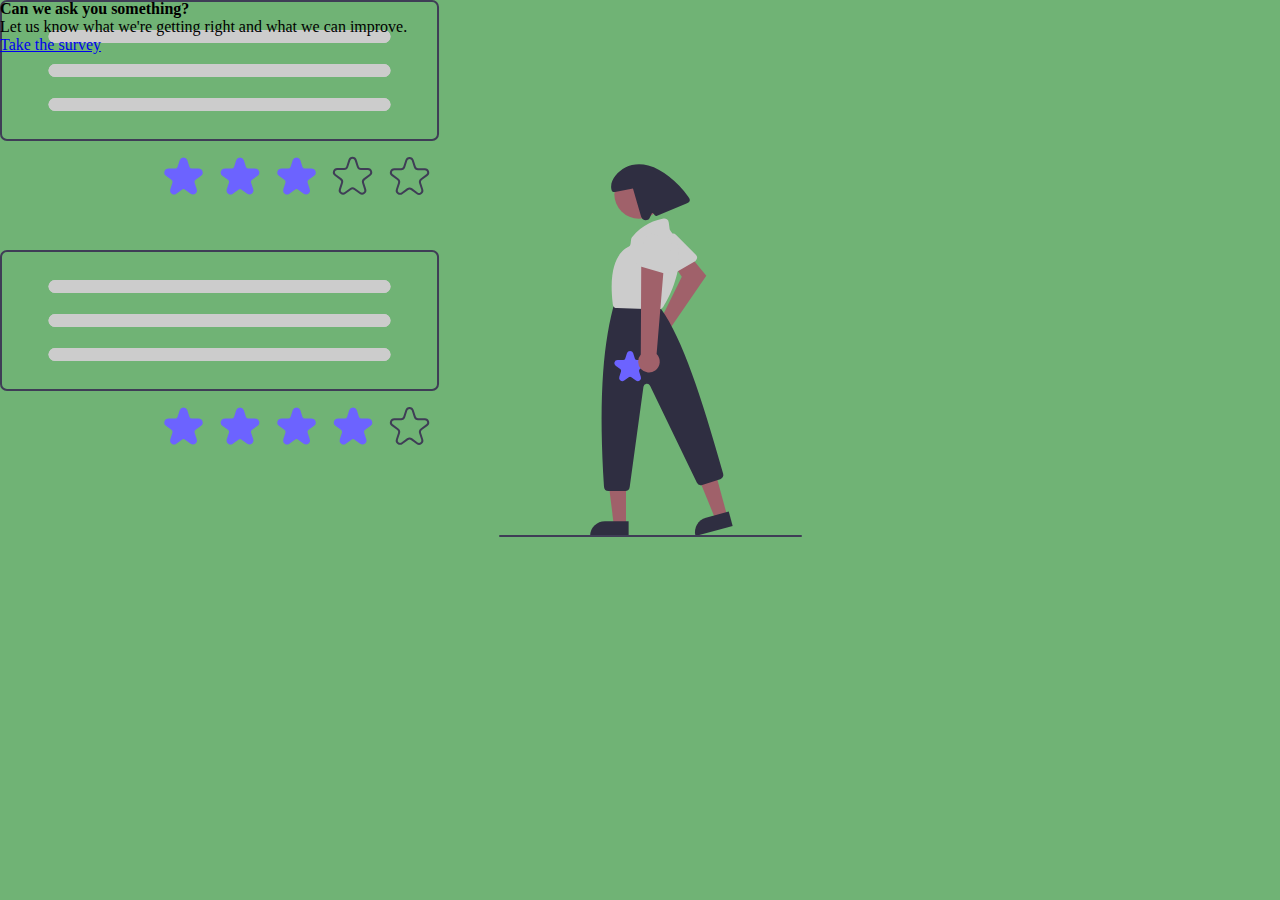
==== index.html @ 7dcc42c3 "Add files via upload" ====
<!DOCTYPE html>
<html lang="en">
<head>
    <meta charset="UTF-8">
    <meta http-equiv="X-UA-Compatible" content="IE=edge">
    <meta name="viewport" content="width=device-width, initial-scale=1.0">
    <link rel="stylesheet" href="style.css">
    <title>Feedback</title>
    
</head>
<body>
    <div class="but">
        <h4>Can we ask you something?</h4>
        <p>Let us  know what we're getting right and what we can improve.</p>
        <a href="survey.html">Take the survey</a>
    </div>
</body>
</html>
---- style.css ----
*{
    margin: 0%;
    padding: 0%;
}
body{
    background: rgb(112, 179, 117);
    background-image: url("feedback-illu.svg");
    background-repeat: no-repeat;
}
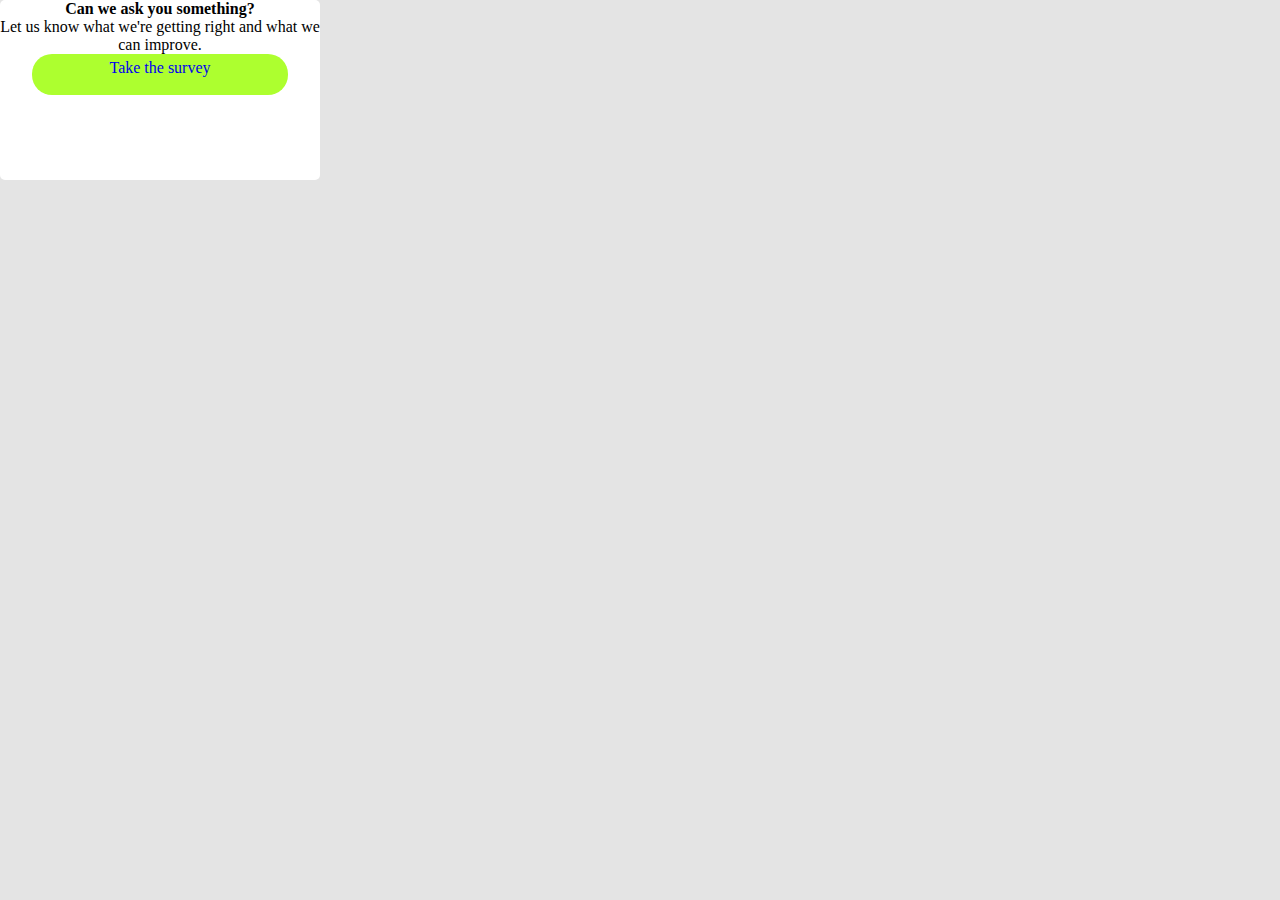
==== commit ff3cf880: "commit" ====
--- a/index.html
+++ b/index.html
@@ -14,5 +14,7 @@
         <p>Let us  know what we're getting right and what we can improve.</p>
         <a href="survey.html">Take the survey</a>
     </div>
+    <!-- <img src="feedback-illu.svg" alt="Feedback" > -->
+        
 </body>
 </html>--- a/style.css
+++ b/style.css
@@ -3,7 +3,35 @@
     padding: 0%;
 }
 body{
-    background: rgb(112, 179, 117);
-    background-image: url("feedback-illu.svg");
+    background: rgb(228, 228, 228);
+    /* background: rgb(112, 179, 117); */
+    display: flex;
+    text-align: center;
+}
+.but {
+    background: white;
+    border-radius: 5px;
+    height: 20vh;
+    width: 25vw;
+    text-align: center;
+  }
+  a{
+    padding-top: 5px;
+    display: inline-block;
+    text-align: center;
+    text-decoration: none;
+    border-radius: 20px;
+    height: 4vh;
+    width: 20vw;
+    background: greenyellow;
+
+  }
+img{
     background-repeat: no-repeat;
+    display: flex;
+    /* margin-left: auto;
+    margin-right: auto;*/
+    height: 40vh; 
+    position: relative;
+    /* margin-top: 15%; */
 }
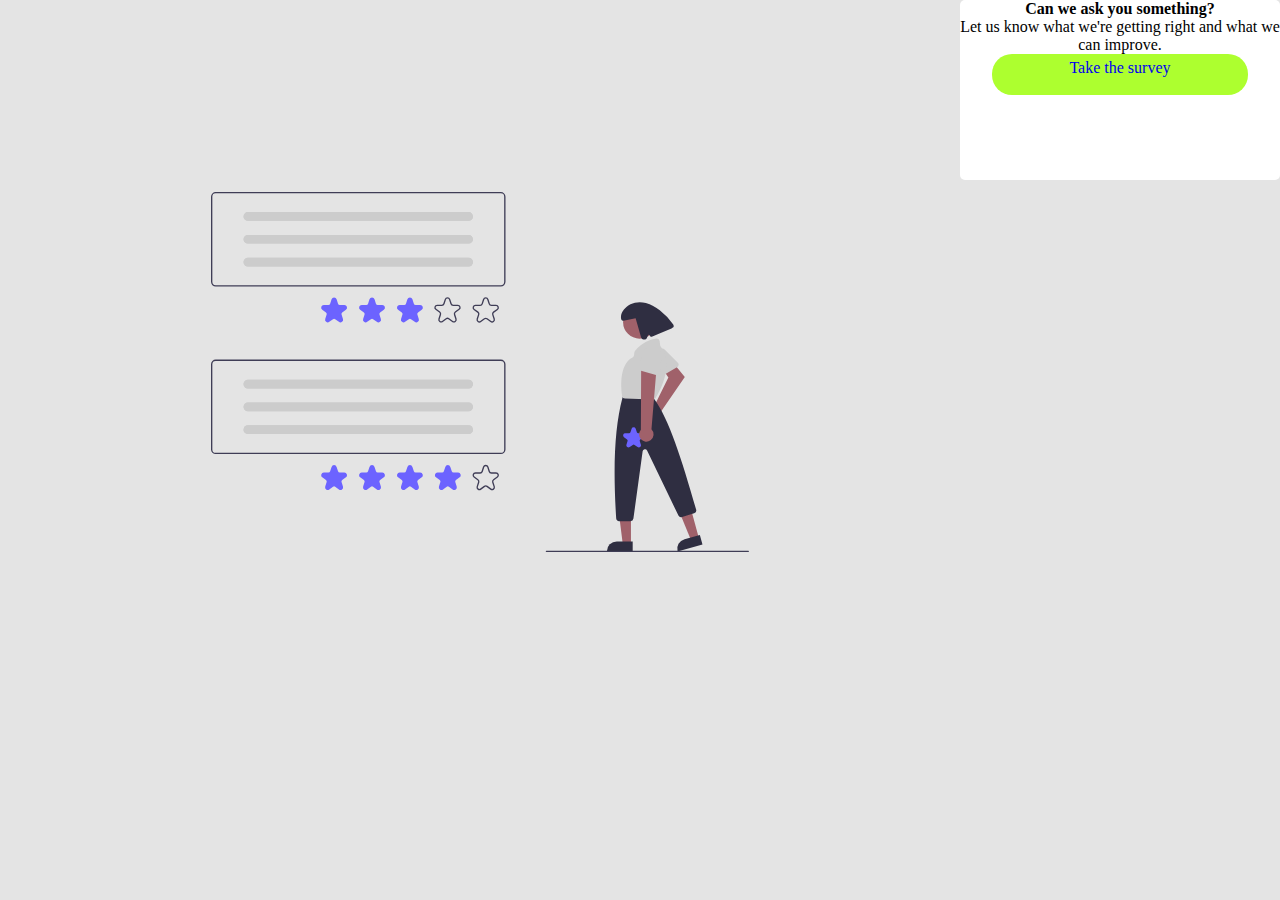
==== commit 60922c17: "commit" ====
--- a/index.html
+++ b/index.html
@@ -9,12 +9,13 @@
     
 </head>
 <body>
+    <img src="feedback-illu.svg" alt="Feedback" >
     <div class="but">
         <h4>Can we ask you something?</h4>
         <p>Let us  know what we're getting right and what we can improve.</p>
         <a href="survey.html">Take the survey</a>
     </div>
-    <!-- <img src="feedback-illu.svg" alt="Feedback" > -->
+    
         
 </body>
 </html>--- a/style.css
+++ b/style.css
@@ -29,9 +29,9 @@
 img{
     background-repeat: no-repeat;
     display: flex;
-    /* margin-left: auto;
-    margin-right: auto;*/
+    margin-left: auto;
+    margin-right: auto;
     height: 40vh; 
     position: relative;
-    /* margin-top: 15%; */
+    margin-top: 15%;
 }
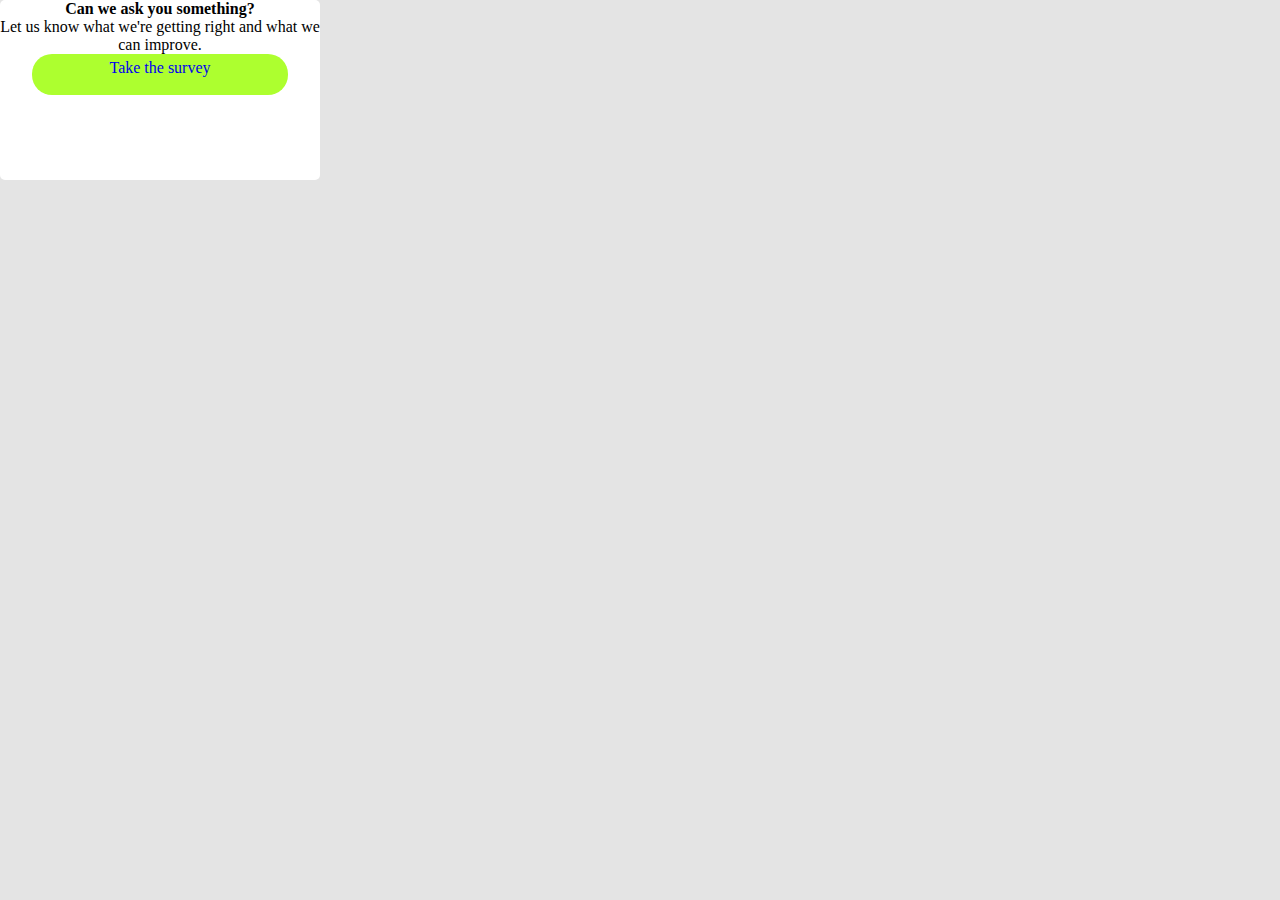
==== commit 06d6233e: "connit" ====
--- a/index.html
+++ b/index.html
@@ -9,13 +9,11 @@
     
 </head>
 <body>
-    <img src="feedback-illu.svg" alt="Feedback" >
+    <!-- <img src="feedback-illu.svg" alt="Feedback" > -->
     <div class="but">
         <h4>Can we ask you something?</h4>
         <p>Let us  know what we're getting right and what we can improve.</p>
         <a href="survey.html">Take the survey</a>
-    </div>
-    
-        
+    </div>        
 </body>
 </html>--- a/style.css
+++ b/style.css
@@ -34,4 +34,5 @@
     height: 40vh; 
     position: relative;
     margin-top: 15%;
+    z-index: 1;
 }
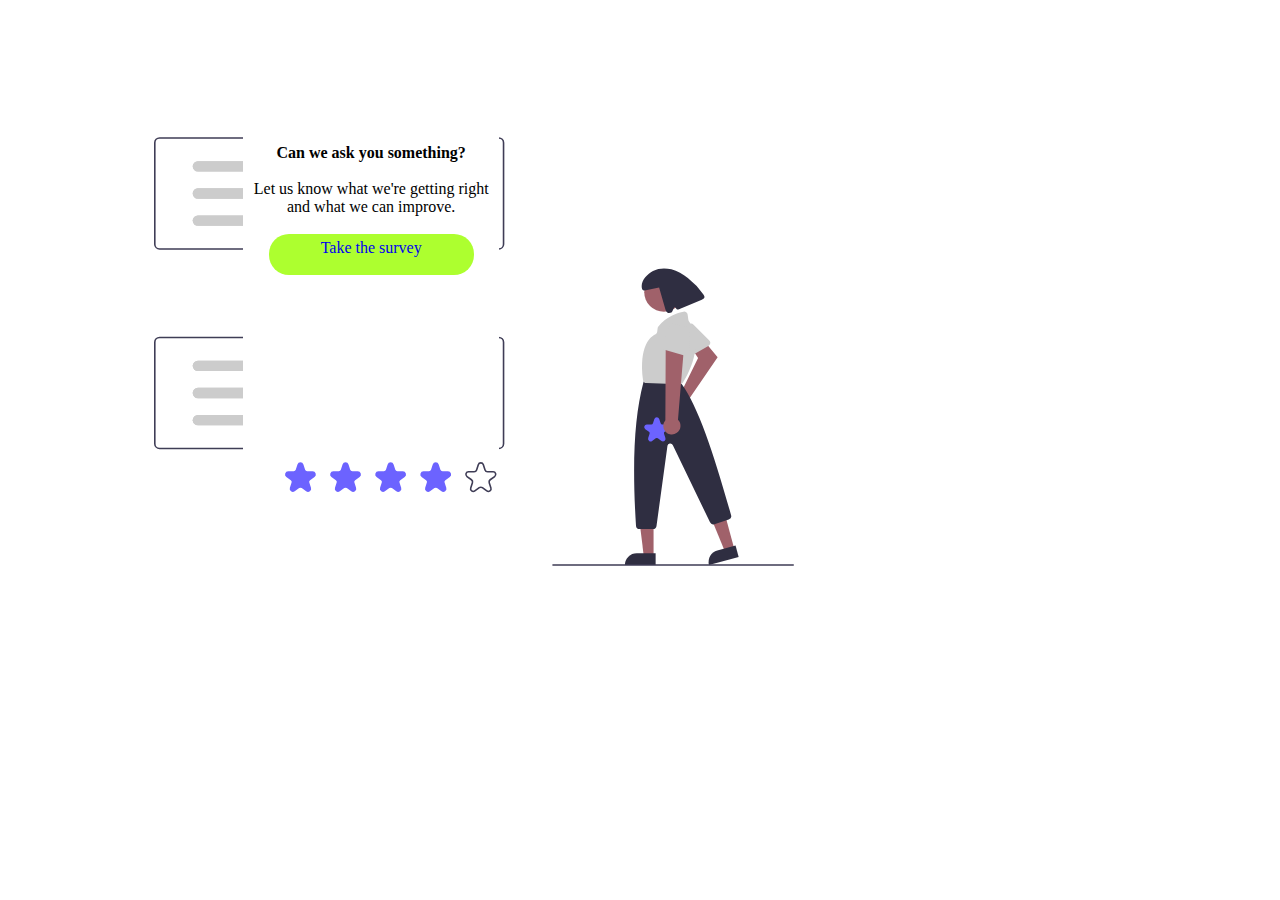
==== commit dd31ce08: "updated index" ====
--- a/index.html
+++ b/index.html
@@ -9,11 +9,15 @@
     
 </head>
 <body>
-    <!-- <img src="feedback-illu.svg" alt="Feedback" > -->
-    <div class="but">
-        <h4>Can we ask you something?</h4>
-        <p>Let us  know what we're getting right and what we can improve.</p>
-        <a href="survey.html">Take the survey</a>
-    </div>        
+    <div class="bg">
+        <div class="but">
+            <br>
+            <h4>Can we ask you something?</h4>
+            <br>
+            <p>Let us  know what we're getting right and what we can improve.</p>
+             <br> 
+             <a href="survey.html">Take the survey</a>
+        </div> 
+    </div>       
 </body>
 </html>--- a/style.css
+++ b/style.css
@@ -3,18 +3,30 @@
     padding: 0%;
 }
 body{
-    background: rgb(228, 228, 228);
-    /* background: rgb(112, 179, 117); */
-    display: flex;
-    text-align: center;
+  height: 100vh;
+}
+.bg{  
+    background: url('feedback-illu.svg');     
+    background-repeat: no-repeat;
+    background-position: center;
+    background-size: contain;
+    /* border: 2px solid red; */
+    height: 50vh;
+    width: 50vw;
+    position: relative;
+    top: 14vh;
+    left:12vw;
 }
 .but {
+    position: relative;
+    left: 14%;
     background: white;
     border-radius: 5px;
-    height: 20vh;
-    width: 25vw;
+    height: 37vh;
+    width: 20vw;
     text-align: center;
-  }
+    /* border: 2px solid black; */
+    }
   a{
     padding-top: 5px;
     display: inline-block;
@@ -22,17 +34,7 @@
     text-decoration: none;
     border-radius: 20px;
     height: 4vh;
-    width: 20vw;
+    width: 16vw;
     background: greenyellow;
 
   }
-img{
-    background-repeat: no-repeat;
-    display: flex;
-    margin-left: auto;
-    margin-right: auto;
-    height: 40vh; 
-    position: relative;
-    margin-top: 15%;
-    z-index: 1;
-}
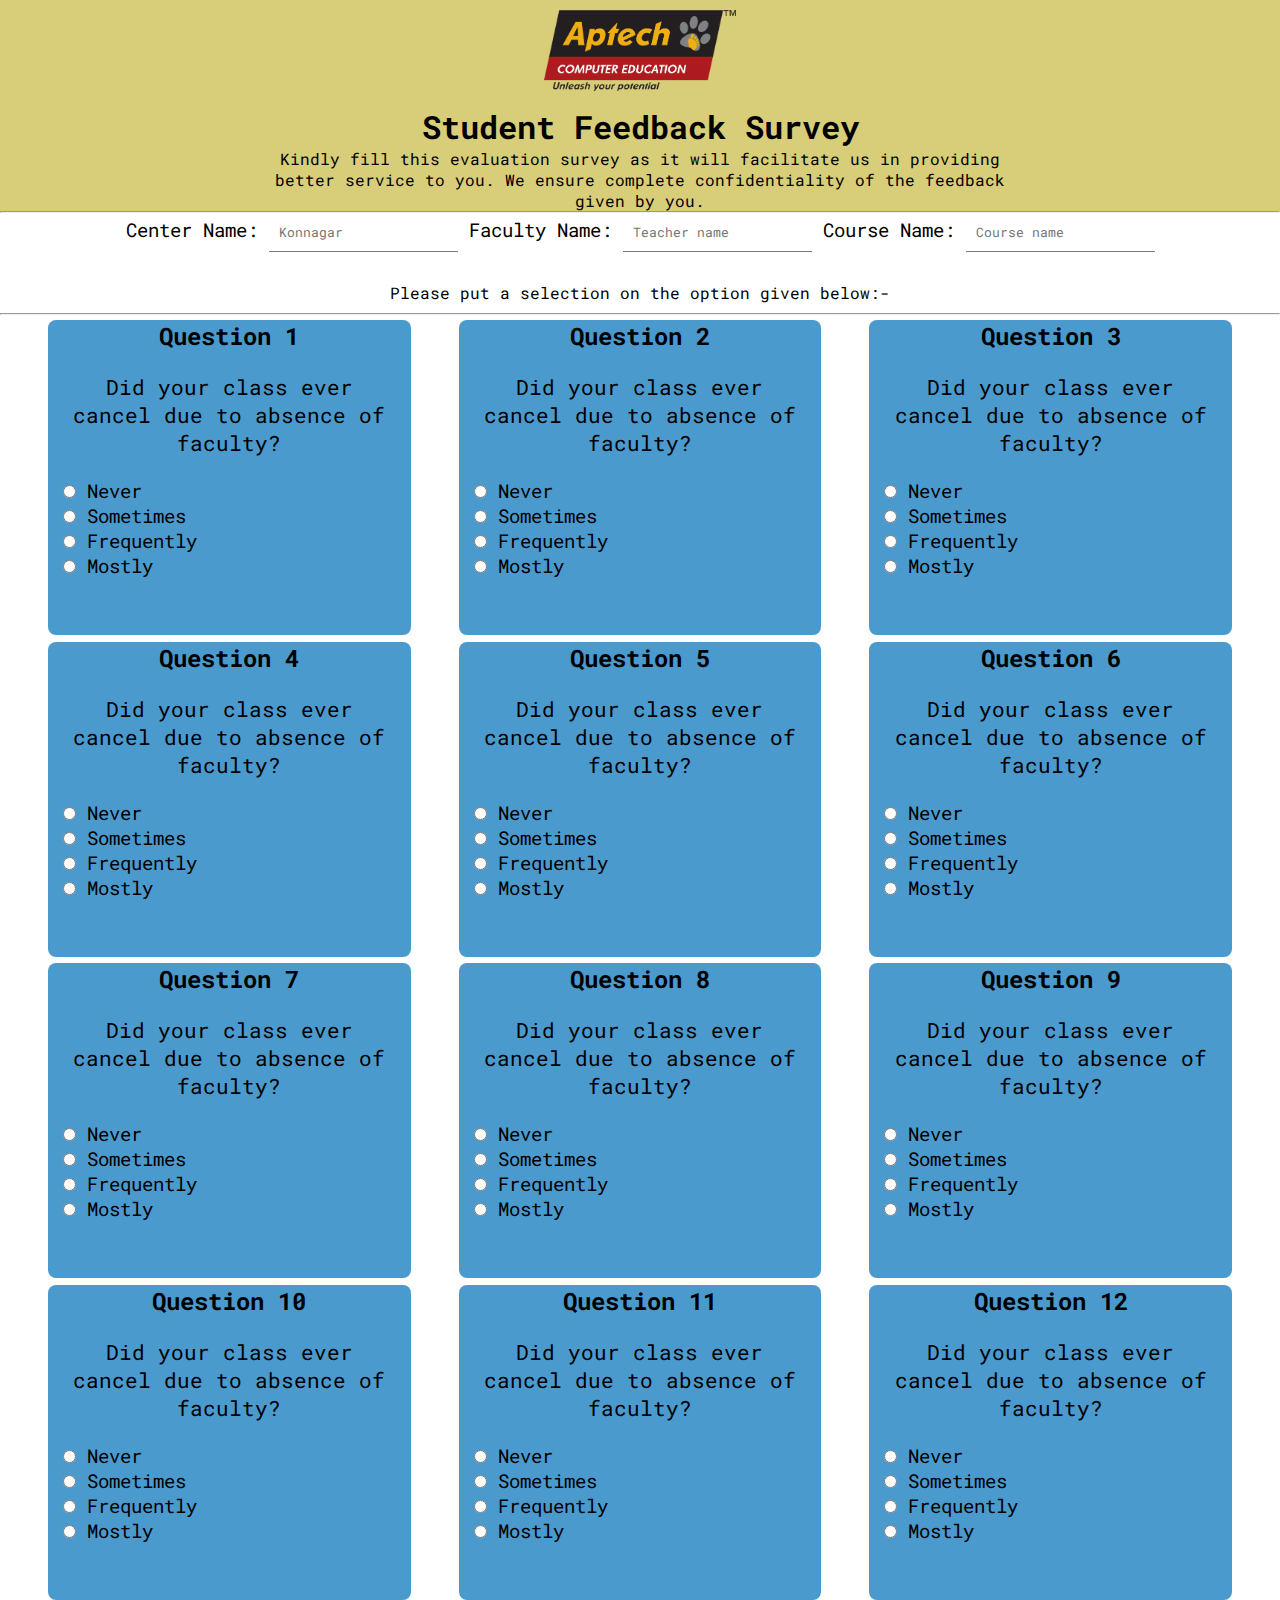
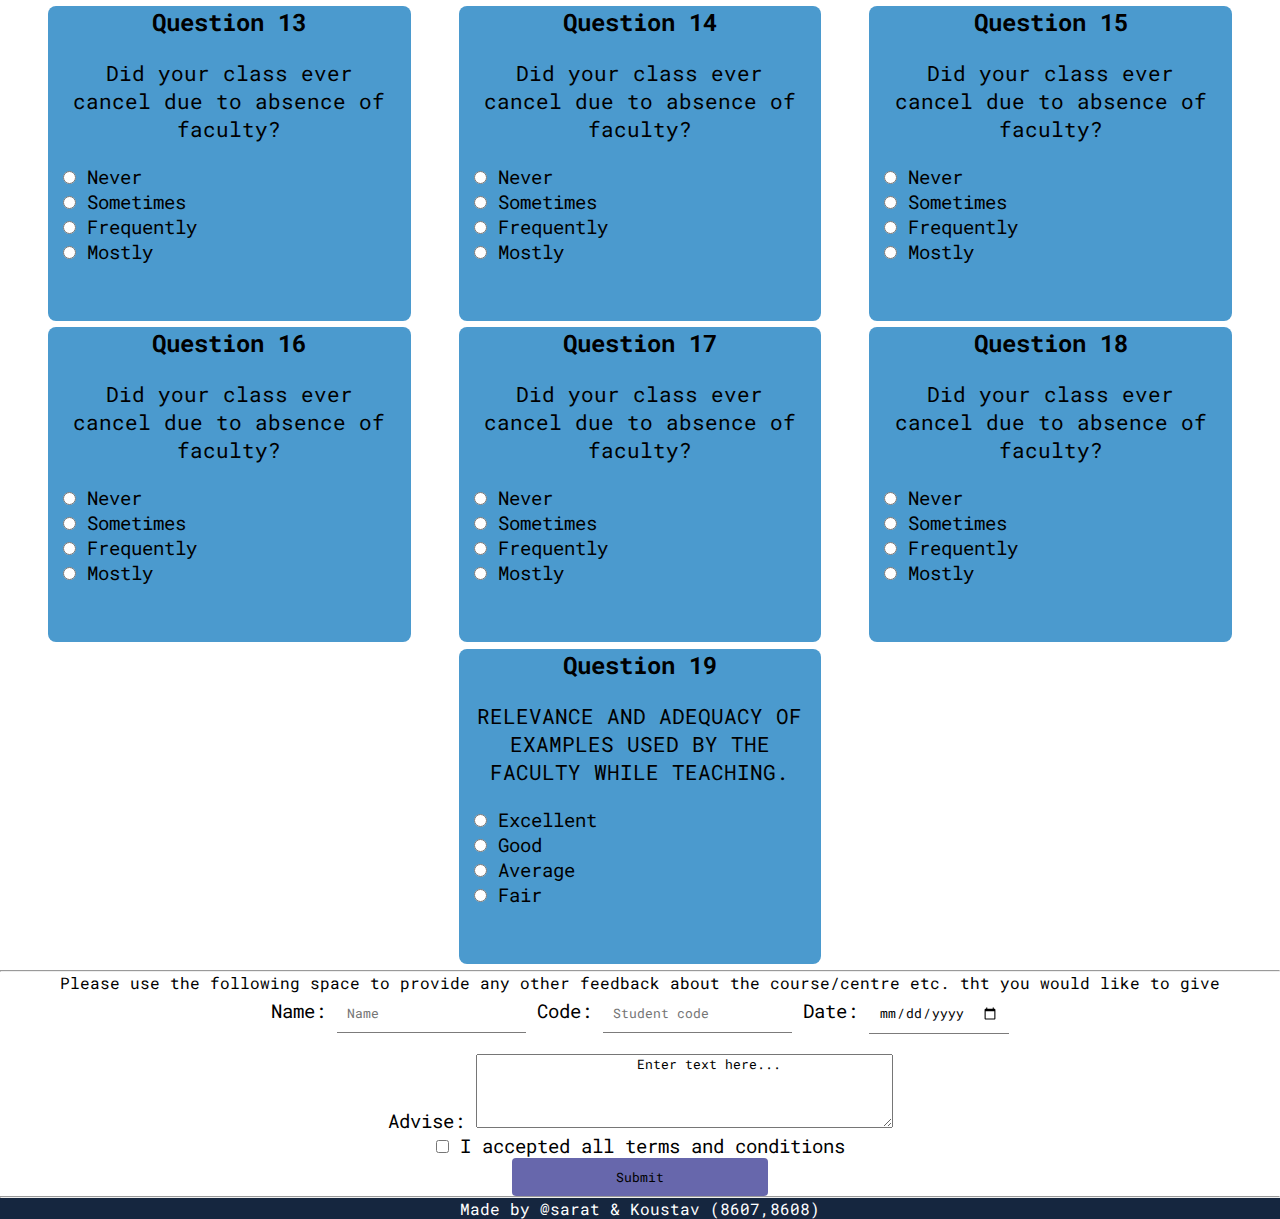
==== commit 671876d8: "commit" ====
--- a/index.html
+++ b/index.html
@@ -1,23 +1,429 @@
-<!DOCTYPE html>
-<html lang="en">
-<head>
-    <meta charset="UTF-8">
-    <meta http-equiv="X-UA-Compatible" content="IE=edge">
-    <meta name="viewport" content="width=device-width, initial-scale=1.0">
-    <link rel="stylesheet" href="style.css">
-    <title>Feedback</title>
-    
-</head>
-<body>
-    <div class="bg">
-        <div class="but">
-            <br>
-            <h4>Can we ask you something?</h4>
-            <br>
-            <p>Let us  know what we're getting right and what we can improve.</p>
-             <br> 
-             <a href="survey.html">Take the survey</a>
-        </div> 
-    </div>       
-</body>
+<!DOCTYPE html>
+<html lang="en">
+<head>
+    <meta charset="UTF-8">
+    <meta http-equiv="X-UA-Compatible" content="IE=edge">
+    <meta name="viewport" content="width=device-width, initial-scale=1.0">
+     <!-- ===== Iconscout CSS ===== -->
+     <link rel="stylesheet" href="https://unicons.iconscout.com/release/v4.0.0/css/line.css">
+    <link rel="stylesheet" href="survey.css">
+    <title>Feedback</title>
+    
+</head>
+<body>
+    <header>
+        <nav>
+            <img src="./logo.png" alt="logo">
+            <h1>Student Feedback Survey</h1>
+            <p>Kindly fill this evaluation survey as it will facilitate us in providing better service to you. We ensure complete confidentiality of the feedback given by you.</p>   
+        </nav>
+    </header>
+    <section>
+        <hr>
+        <div class="info">
+            <form action="#">
+                <label for="center">Center Name:</label>
+                <input type="text" id="center" name="center" placeholder="Konnagar" required>
+                <label for="faculty">Faculty Name:</label>
+                <input type="text" id="faculty" name="faculty" placeholder="Teacher name" required>
+                <label for="course">Course Name:</label>
+                <input type="text" id="course" name="course" placeholder="Course name" required>
+            </form>
+            
+        </div>
+
+        <p class="info">Please put a selection on the option given below:-</p>
+        <hr>
+    </section>
+    <section>
+        <div class="container">
+        <div class="q">
+            <div class="ques1">
+            <h2>Question 1 <i class="uil uil-question-circle"></i></h2>
+            <br>
+           <p class="questions">Did your class ever cancel due to absence of faculty?</p>
+           <br>
+           <form action="#">
+            <input type="radio" id="never" name="q1" value="never">
+            <label for="never">Never</label><br>
+            <input type="radio" id="q1" name="q1" value="sometimes">
+            <label for="sometimes">Sometimes</label><br>
+            <input type="radio" id="q1" name="q1" value="frequently">
+            <label for="frequently">Frequently</label><br>
+            <input type="radio" id="q1" name="q1" value="mostly">
+            <label for="mostly">Mostly</label><br>
+           </form> 
+           </div>                   
+        </div>
+        <!-- 2 -->
+        <div class="q">
+            <div class="ques2">
+            <h2>Question 2 <i class="uil uil-question-circle"></i></h2>
+            <br>
+           <p class="questions">Did your class ever cancel due to absence of faculty?</p>
+           <br>
+           <form action="#">
+            <input type="radio" id="q1" name="q1" value="never">
+            <label for="never">Never</label><br>
+            <input type="radio" id="q1" name="q1" value="sometimes">
+            <label for="sometimes">Sometimes</label><br>
+            <input type="radio" id="q1" name="q1" value="frequently">
+            <label for="frequently">Frequently</label><br>
+            <input type="radio" id="q1" name="q1" value="mostly">
+            <label for="mostly">Mostly</label><br>
+           </form> 
+           </div>                   
+        </div>
+        <!-- 3 -->
+        <div class="q">
+            <div class="ques2">
+            <h2>Question 3 <i class="uil uil-question-circle"></i></h2>
+            <br>
+           <p class="questions">Did your class ever cancel due to absence of faculty?</p>
+           <br>
+           <form action="#">
+            <input type="radio" id="q1" name="q1" value="never">
+            <label for="never">Never</label><br>
+            <input type="radio" id="q1" name="q1" value="sometimes">
+            <label for="sometimes">Sometimes</label><br>
+            <input type="radio" id="q1" name="q1" value="frequently">
+            <label for="frequently">Frequently</label><br>
+            <input type="radio" id="q1" name="q1" value="mostly">
+            <label for="mostly">Mostly</label><br>
+           </form> 
+           </div>                   
+        </div>
+        <!-- 4 -->
+        <div class="q">
+            <div class="ques2">
+            <h2>Question 4 <i class="uil uil-question-circle"></i></h2>
+            <br>
+           <p class="questions">Did your class ever cancel due to absence of faculty?</p>
+           <br>
+           <form action="#">
+            <input type="radio" id="q1" name="q1" value="never">
+            <label for="never">Never</label><br>
+            <input type="radio" id="q1" name="q1" value="sometimes">
+            <label for="sometimes">Sometimes</label><br>
+            <input type="radio" id="q1" name="q1" value="frequently">
+            <label for="frequently">Frequently</label><br>
+            <input type="radio" id="q1" name="q1" value="mostly">
+            <label for="mostly">Mostly</label><br>
+           </form> 
+           </div>                   
+        </div>
+        <!-- 5 -->
+        <div class="q">
+            <div class="ques2">
+            <h2>Question 5 <i class="uil uil-question-circle"></i></h2>
+            <br>
+           <p class="questions">Did your class ever cancel due to absence of faculty?</p>
+           <br>
+           <form action="#">
+            <input type="radio" id="q1" name="q1" value="never">
+            <label for="never">Never</label><br>
+            <input type="radio" id="q1" name="q1" value="sometimes">
+            <label for="sometimes">Sometimes</label><br>
+            <input type="radio" id="q1" name="q1" value="frequently">
+            <label for="frequently">Frequently</label><br>
+            <input type="radio" id="q1" name="q1" value="mostly">
+            <label for="mostly">Mostly</label><br>
+           </form> 
+           </div>                   
+        </div>
+        <!-- 6 -->
+        <div class="q">
+            <div class="ques2">
+            <h2>Question 6 <i class="uil uil-question-circle"></i></h2>
+            <br>
+           <p class="questions">Did your class ever cancel due to absence of faculty?</p>
+           <br>
+           <form action="#">
+            <input type="radio" id="q1" name="q1" value="never">
+            <label for="never">Never</label><br>
+            <input type="radio" id="q1" name="q1" value="sometimes">
+            <label for="sometimes">Sometimes</label><br>
+            <input type="radio" id="q1" name="q1" value="frequently">
+            <label for="frequently">Frequently</label><br>
+            <input type="radio" id="q1" name="q1" value="mostly">
+            <label for="mostly">Mostly</label><br>
+           </form> 
+           </div>                   
+        </div>
+        <!-- 7 -->
+        <div class="q">
+            <div class="ques2">
+            <h2>Question 7 <i class="uil uil-question-circle"></i></h2>
+            <br>
+           <p class="questions">Did your class ever cancel due to absence of faculty?</p>
+           <br>
+           <form action="#">
+            <input type="radio" id="q1" name="q1" value="never">
+            <label for="never">Never</label><br>
+            <input type="radio" id="q1" name="q1" value="sometimes">
+            <label for="sometimes">Sometimes</label><br>
+            <input type="radio" id="q1" name="q1" value="frequently">
+            <label for="frequently">Frequently</label><br>
+            <input type="radio" id="q1" name="q1" value="mostly">
+            <label for="mostly">Mostly</label><br>
+           </form> 
+           </div>                   
+        </div>
+        <!-- 8 -->
+        <div class="q">
+            <div class="ques2">
+            <h2>Question 8 <i class="uil uil-question-circle"></i></h2>
+            <br>
+           <p class="questions">Did your class ever cancel due to absence of faculty?</p>
+           <br>
+           <form action="#">
+            <input type="radio" id="q1" name="q1" value="never">
+            <label for="never">Never</label><br>
+            <input type="radio" id="q1" name="q1" value="sometimes">
+            <label for="sometimes">Sometimes</label><br>
+            <input type="radio" id="q1" name="q1" value="frequently">
+            <label for="frequently">Frequently</label><br>
+            <input type="radio" id="q1" name="q1" value="mostly">
+            <label for="mostly">Mostly</label><br>
+           </form> 
+           </div>                   
+        </div>
+        <!-- 9 -->
+        <div class="q">
+            <div class="ques2">
+            <h2>Question 9 <i class="uil uil-question-circle"></i></h2>
+            <br>
+           <p class="questions">Did your class ever cancel due to absence of faculty?</p>
+           <br>
+           <form action="#">
+            <input type="radio" id="q1" name="q1" value="never">
+            <label for="never">Never</label><br>
+            <input type="radio" id="q1" name="q1" value="sometimes">
+            <label for="sometimes">Sometimes</label><br>
+            <input type="radio" id="q1" name="q1" value="frequently">
+            <label for="frequently">Frequently</label><br>
+            <input type="radio" id="q1" name="q1" value="mostly">
+            <label for="mostly">Mostly</label><br>
+           </form> 
+           </div>                   
+        </div>
+        <!-- 10 -->
+        <div class="q">
+            <div class="ques2">
+            <h2>Question 10 <i class="uil uil-question-circle"></i></h2>
+            <br>
+           <p class="questions">Did your class ever cancel due to absence of faculty?</p>
+           <br>
+           <form action="#">
+            <input type="radio" id="q1" name="q1" value="never">
+            <label for="never">Never</label><br>
+            <input type="radio" id="q1" name="q1" value="sometimes">
+            <label for="sometimes">Sometimes</label><br>
+            <input type="radio" id="q1" name="q1" value="frequently">
+            <label for="frequently">Frequently</label><br>
+            <input type="radio" id="q1" name="q1" value="mostly">
+            <label for="mostly">Mostly</label><br>
+           </form> 
+           </div>                   
+        </div>
+        <!-- 11 -->
+        <div class="q">
+            <div class="ques2">
+            <h2>Question 11 <i class="uil uil-question-circle"></i></h2>
+            <br>
+           <p class="questions">Did your class ever cancel due to absence of faculty?</p>
+           <br>
+           <form action="#">
+            <input type="radio" id="q1" name="q1" value="never">
+            <label for="never">Never</label><br>
+            <input type="radio" id="q1" name="q1" value="sometimes">
+            <label for="sometimes">Sometimes</label><br>
+            <input type="radio" id="q1" name="q1" value="frequently">
+            <label for="frequently">Frequently</label><br>
+            <input type="radio" id="q1" name="q1" value="mostly">
+            <label for="mostly">Mostly</label><br>
+           </form> 
+           </div>                   
+        </div>
+        <!-- 12 -->
+        <div class="q">
+            <div class="ques2">
+            <h2>Question 12 <i class="uil uil-question-circle"></i></h2>
+            <br>
+           <p class="questions">Did your class ever cancel due to absence of faculty?</p>
+           <br>
+           <form action="#">
+            <input type="radio" id="q1" name="q1" value="never">
+            <label for="never">Never</label><br>
+            <input type="radio" id="q1" name="q1" value="sometimes">
+            <label for="sometimes">Sometimes</label><br>
+            <input type="radio" id="q1" name="q1" value="frequently">
+            <label for="frequently">Frequently</label><br>
+            <input type="radio" id="q1" name="q1" value="mostly">
+            <label for="mostly">Mostly</label><br>
+           </form> 
+           </div>                   
+        </div>
+        <!-- 13 -->
+        <div class="q">
+            <div class="ques2">
+            <h2>Question 13 <i class="uil uil-question-circle"></i></h2>
+            <br>
+           <p class="questions">Did your class ever cancel due to absence of faculty?</p>
+           <br>
+           <form action="#">
+            <input type="radio" id="q1" name="q1" value="never">
+            <label for="never">Never</label><br>
+            <input type="radio" id="q1" name="q1" value="sometimes">
+            <label for="sometimes">Sometimes</label><br>
+            <input type="radio" id="q1" name="q1" value="frequently">
+            <label for="frequently">Frequently</label><br>
+            <input type="radio" id="q1" name="q1" value="mostly">
+            <label for="mostly">Mostly</label><br>
+           </form> 
+           </div>                   
+        </div>
+        <!-- 14 -->
+        <div class="q">
+            <div class="ques2">
+            <h2>Question 14 <i class="uil uil-question-circle"></i></h2>
+            <br>
+           <p class="questions">Did your class ever cancel due to absence of faculty?</p>
+           <br>
+           <form action="#">
+            <input type="radio" id="q1" name="q1" value="never">
+            <label for="never">Never</label><br>
+            <input type="radio" id="q1" name="q1" value="sometimes">
+            <label for="sometimes">Sometimes</label><br>
+            <input type="radio" id="q1" name="q1" value="frequently">
+            <label for="frequently">Frequently</label><br>
+            <input type="radio" id="q1" name="q1" value="mostly">
+            <label for="mostly">Mostly</label><br>
+           </form> 
+           </div>                   
+        </div>
+        <!-- 15 -->
+        <div class="q">
+            <div class="ques2">
+            <h2>Question 15 <i class="uil uil-question-circle"></i></h2>
+            <br>
+           <p class="questions">Did your class ever cancel due to absence of faculty?</p>
+           <br>
+           <form action="#">
+            <input type="radio" id="q1" name="q1" value="never">
+            <label for="never">Never</label><br>
+            <input type="radio" id="q1" name="q1" value="sometimes">
+            <label for="sometimes">Sometimes</label><br>
+            <input type="radio" id="q1" name="q1" value="frequently">
+            <label for="frequently">Frequently</label><br>
+            <input type="radio" id="q1" name="q1" value="mostly">
+            <label for="mostly">Mostly</label><br>
+           </form> 
+           </div>                   
+        </div>
+        <!-- 16 -->
+        <div class="q">
+            <div class="ques2">
+            <h2>Question 16 <i class="uil uil-question-circle"></i></h2>
+            <br>
+           <p class="questions">Did your class ever cancel due to absence of faculty?</p>
+           <br>
+           <form action="#">
+            <input type="radio" id="q1" name="q1" value="never">
+            <label for="never">Never</label><br>
+            <input type="radio" id="q1" name="q1" value="sometimes">
+            <label for="sometimes">Sometimes</label><br>
+            <input type="radio" id="q1" name="q1" value="frequently">
+            <label for="frequently">Frequently</label><br>
+            <input type="radio" id="q1" name="q1" value="mostly">
+            <label for="mostly">Mostly</label><br>
+           </form> 
+           </div>                   
+        </div>
+        <!-- 17-->
+        <div class="q">
+            <div class="ques2">
+            <h2>Question 17 <i class="uil uil-question-circle"></i></h2>
+            <br>
+           <p class="questions">Did your class ever cancel due to absence of faculty?</p>
+           <br>
+           <form action="#">
+            <input type="radio" id="q1" name="q1" value="never">
+            <label for="never">Never</label><br>
+            <input type="radio" id="q1" name="q1" value="sometimes">
+            <label for="sometimes">Sometimes</label><br>
+            <input type="radio" id="q1" name="q1" value="frequently">
+            <label for="frequently">Frequently</label><br>
+            <input type="radio" id="q1" name="q1" value="mostly">
+            <label for="mostly">Mostly</label><br>
+           </form> 
+           </div>                   
+        </div>
+        <!-- 18 -->
+        <div class="q">
+            <div class="ques2">
+            <h2>Question 18 <i class="uil uil-question-circle"></i></h2>
+            <br>
+           <p class="questions">Did your class ever cancel due to absence of faculty?</p>
+           <br>
+           <form action="#">
+            <input type="radio" id="q1" name="q1" value="never">
+            <label for="never">Never</label><br>
+            <input type="radio" id="q1" name="q1" value="sometimes">
+            <label for="sometimes">Sometimes</label><br>
+            <input type="radio" id="q1" name="q1" value="frequently">
+            <label for="frequently">Frequently</label><br>
+            <input type="radio" id="q1" name="q1" value="mostly">
+            <label for="mostly">Mostly</label><br>
+           </form> 
+           </div>                   
+        </div>
+        <!-- 19 -->
+        <div class="q">
+            <div class="ques19">
+            <h2>Question 19 <i class="uil uil-question-circle"></i></h2>
+            <br>
+           <p class="questions">RELEVANCE AND ADEQUACY OF EXAMPLES USED BY THE FACULTY WHILE TEACHING.</p>
+           <br>
+           <form action="#" class="f">
+            <input type="radio" id="q1" name="q1" value="Excellent">
+            <label for="Excellent">Excellent</label><br>
+            <input type="radio" id="q1" name="q1" value="Good">
+            <label for="Good">Good</label><br>
+            <input type="radio" id="q1" name="q1" value="Average">
+            <label for="Average">Average</label><br>
+            <input type="radio" id="q1" name="q1" value="fair">
+            <label for="fair">Fair</label><br>
+           </form> 
+           </div>                   
+        </div>
+    </div>
+    <hr>
+        <div class="cont">
+            <p class="i">Please use the following space to provide any other feedback about the course/centre etc. tht you would like to give</p>
+            <form action="#">
+                <label for="center">Name:</label>
+                <input type="text"  placeholder="Name" required>
+                <label for="faculty">Code:</label>
+                <input type="text"  placeholder="Student code" required>
+                <label for="course">Date:</label>
+                <input type="date" required>
+                <br>
+                <label for="comment">Advise:</label>
+                <textarea rows="4" cols="50" name="comment" form="usrform">
+                    Enter text here...</textarea>
+                    <br>
+                    <input type="checkbox" id="termCon" required>
+                    <label for="termCon" class="text">I accepted all terms and conditions</label>
+                    <br>
+                    <input type="submit" name="submit" id="submit" value="Submit">
+            </form>
+
+        </div>
+        <hr>
+    </section>
+    <footer>
+        <p> Made by @sarat & Koustav (8607,8608)</p>
+    </footer>
+</body>
 </html>--- a/survey.css
+++ b/survey.css
@@ -0,0 +1,95 @@
+@import url('https://fonts.googleapis.com/css2?family=Roboto+Mono:wght@100;200;300;400&display=swap');
+
+*{
+    margin: 0%;
+    padding: 0%;
+    font-family: 'Roboto Mono', monospace;
+}
+/* section{
+    background: #9aa7cc;
+} */
+nav{
+    background-color: #d8cd78;
+    text-align: center;
+}
+img{
+    width: 15%;
+    margin: 10px;  
+}
+nav p{
+    width: 60vw;
+    margin-left: 20%;
+}
+.info{
+    text-align: center;
+}
+input[type=text],input[type=date]{
+    border: none;
+    outline: none;
+    padding: 10px;
+    border-bottom: 1px solid rgb(124, 123, 123);
+    margin-bottom: 20px;
+    cursor: pointer;
+    background: none;
+}
+input[type=submit]{
+    padding: 10px;
+    border-radius: 4px;
+    border: none;
+    background: rgb(103, 103, 172);
+    width: 20vw;
+}
+ .info{
+    text-align: center;
+    margin-bottom: 10px;
+} 
+.q{
+    background: rgb(75, 154, 206);
+    width: 26%;
+    height: 35vh;
+    border-radius: 8px;
+    position: relative;
+    padding: 0 15px;
+    
+}
+h2{
+    text-align: center;
+}
+.questions{
+    text-align: center;
+    font-size: 1.3rem;
+}
+form{
+    font-size:1.2rem;
+}
+.container{
+    display: flex;
+    flex-wrap: wrap;
+    justify-content: space-evenly;
+    height: 250vh;
+    padding-top: 5px;
+}
+.cont{
+    text-align: center;
+}
+footer{
+    text-align: center;
+    background: rgb(21, 38, 63);
+    color: white;
+}
+
+
+/* Media query for mobile devices*/
+
+ @media only screen and (max-width:500px){
+   nav{
+    justify-content: space-around;
+    flex-wrap: wrap;
+    text-align: center;
+    }
+
+    nav img{
+        width: 30%;
+        margin:20px;
+    }
+}
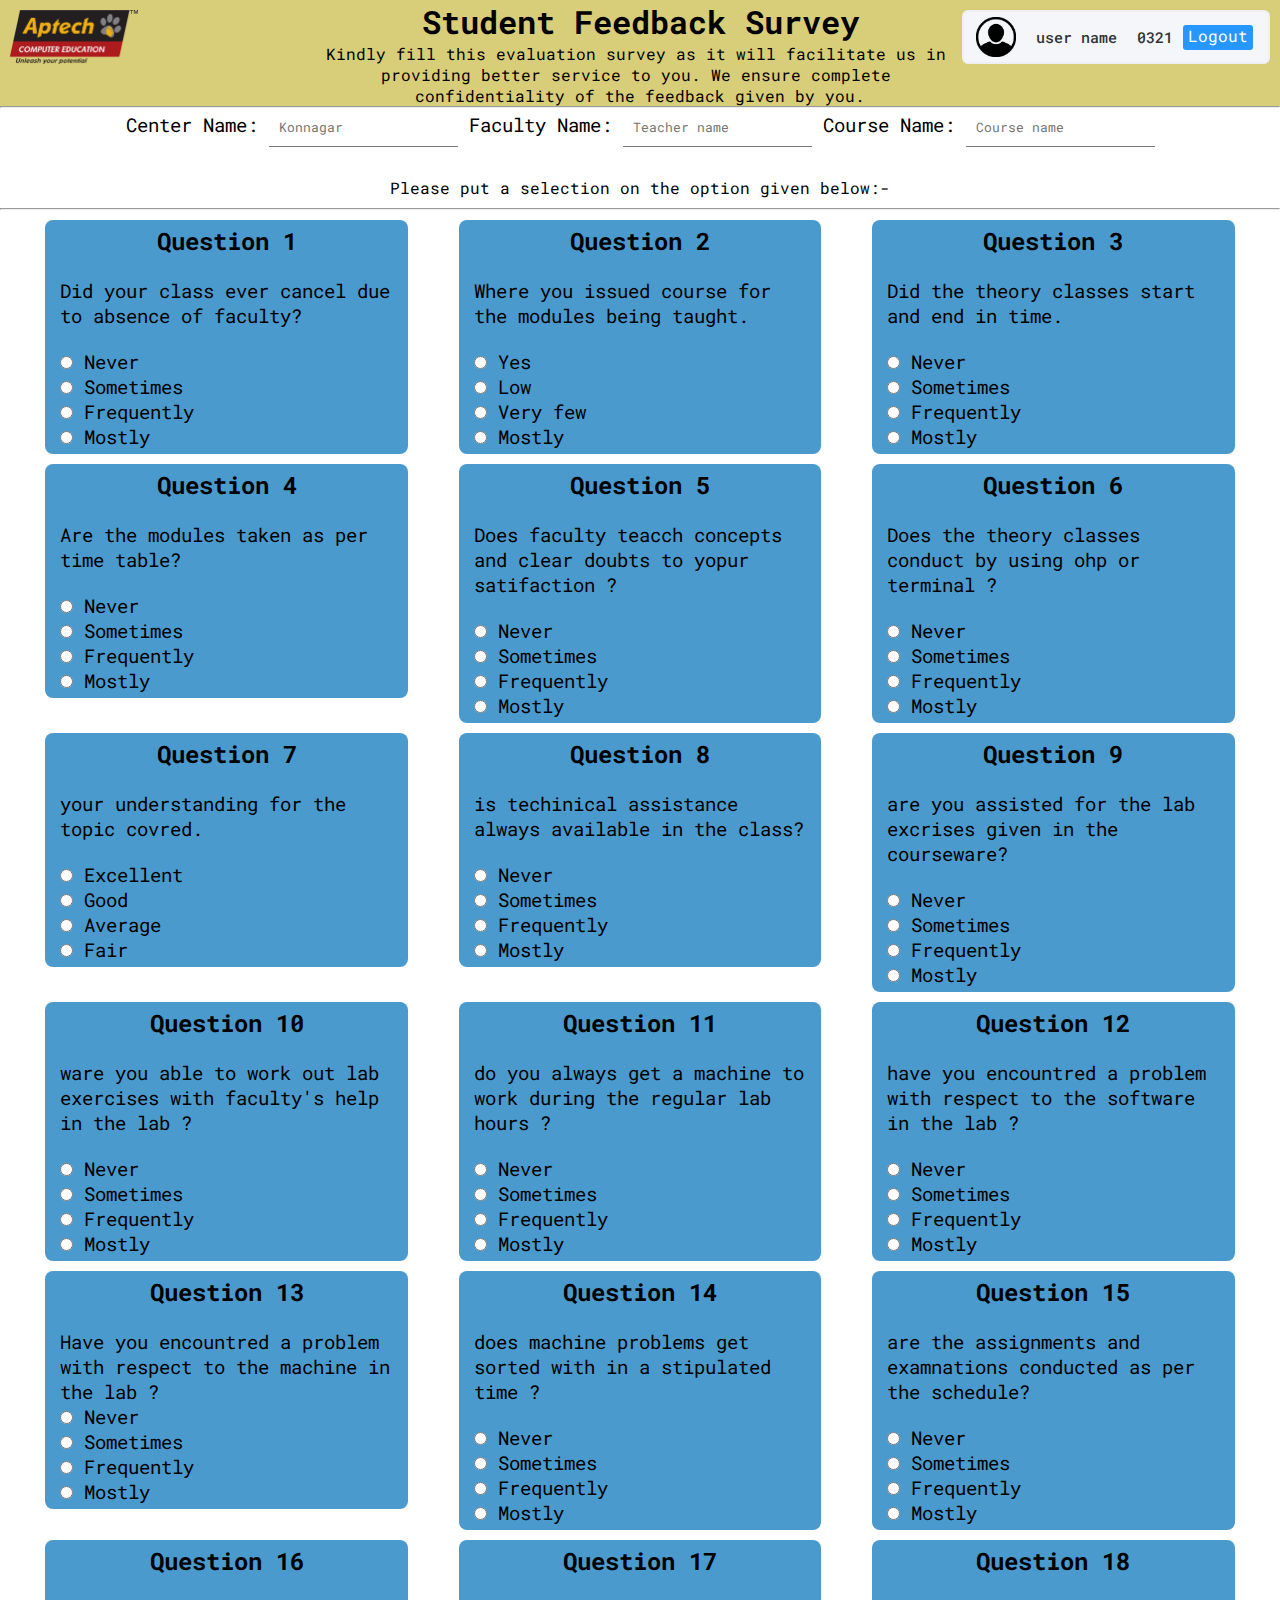
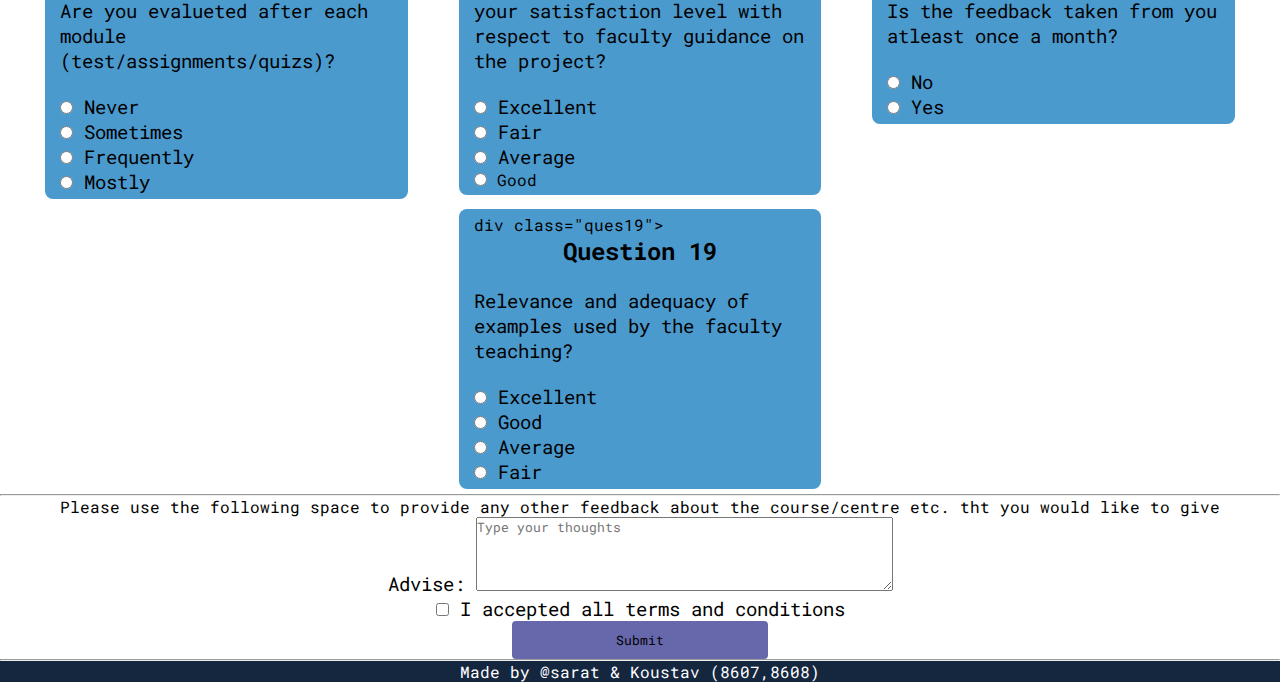
==== commit 503ccaa5: "commiit" ====
--- a/index.html
+++ b/index.html
@@ -6,14 +6,20 @@
     <meta name="viewport" content="width=device-width, initial-scale=1.0">
      <!-- ===== Iconscout CSS ===== -->
      <link rel="stylesheet" href="https://unicons.iconscout.com/release/v4.0.0/css/line.css">
-    <link rel="stylesheet" href="survey.css">
+    <link rel="stylesheet" href="style/survey.css">
     <title>Feedback</title>
     
 </head>
 <body>
     <header>
         <nav>
-            <img src="./logo.png" alt="logo">
+            <img src="img/logo.png" alt="logo">
+               <div class="profile-details">
+                  <img src="img/user.png" alt="">
+                  <span class="admin_name">user name</span>
+                  <span class="admin_name">0321</span>
+                  <a href="logout.php" class="logout">Logout</a>
+              </div>
             <h1>Student Feedback Survey</h1>
             <p>Kindly fill this evaluation survey as it will facilitate us in providing better service to you. We ensure complete confidentiality of the feedback given by you.</p>   
         </nav>
@@ -21,14 +27,14 @@
     <section>
         <hr>
         <div class="info">
-            <form action="#">
+        <form action="#" method="POST" autocomplete="off" enctype="multipart/form-data">
                 <label for="center">Center Name:</label>
                 <input type="text" id="center" name="center" placeholder="Konnagar" required>
                 <label for="faculty">Faculty Name:</label>
                 <input type="text" id="faculty" name="faculty" placeholder="Teacher name" required>
                 <label for="course">Course Name:</label>
                 <input type="text" id="course" name="course" placeholder="Course name" required>
-            </form>
+
             
         </div>
 
@@ -43,16 +49,20 @@
             <br>
            <p class="questions">Did your class ever cancel due to absence of faculty?</p>
            <br>
-           <form action="#">
-            <input type="radio" id="never" name="q1" value="never">
-            <label for="never">Never</label><br>
-            <input type="radio" id="q1" name="q1" value="sometimes">
-            <label for="sometimes">Sometimes</label><br>
-            <input type="radio" id="q1" name="q1" value="frequently">
-            <label for="frequently">Frequently</label><br>
-            <input type="radio" id="q1" name="q1" value="mostly">
-            <label for="mostly">Mostly</label><br>
-           </form> 
+
+           <label><input type="radio" id="never" name="q1" value="never" required>
+            Never</label>
+            <br>
+            <label><input type="radio" id="q1" name="q1" value="sometimes" required>
+            Sometimes</label>
+            <br>
+            <label><input type="radio" id="q1" name="q1" value="frequently" required>
+            Frequently</label>
+            <br>
+            <label><input type="radio" id="q1" name="q1" value="mostly" required>
+            Mostly</label>
+            <br>
+
            </div>                   
         </div>
         <!-- 2 -->
@@ -60,18 +70,18 @@
             <div class="ques2">
             <h2>Question 2 <i class="uil uil-question-circle"></i></h2>
             <br>
-           <p class="questions">Did your class ever cancel due to absence of faculty?</p>
-           <br>
-           <form action="#">
-            <input type="radio" id="q1" name="q1" value="never">
-            <label for="never">Never</label><br>
-            <input type="radio" id="q1" name="q1" value="sometimes">
-            <label for="sometimes">Sometimes</label><br>
-            <input type="radio" id="q1" name="q1" value="frequently">
-            <label for="frequently">Frequently</label><br>
-            <input type="radio" id="q1" name="q1" value="mostly">
-            <label for="mostly">Mostly</label><br>
-           </form> 
+           <p class="questions">Where you issued course for the modules being taught.</p>
+           <br>
+
+           <label><input type="radio" id="q1" name="q2" value="Yes" required>
+            Yes</label><br>
+            <label><input type="radio" id="q1" name="q2" value="low" required>
+            Low</label><br>
+            <label><input type="radio" id="q1" name="q2" value="Very few" required>
+            Very few</label><br>
+            <label><input type="radio" id="q1" name="q2" value="mostly" required>
+            Mostly</label><br>
+
            </div>                   
         </div>
         <!-- 3 -->
@@ -79,37 +89,37 @@
             <div class="ques2">
             <h2>Question 3 <i class="uil uil-question-circle"></i></h2>
             <br>
-           <p class="questions">Did your class ever cancel due to absence of faculty?</p>
-           <br>
-           <form action="#">
-            <input type="radio" id="q1" name="q1" value="never">
-            <label for="never">Never</label><br>
-            <input type="radio" id="q1" name="q1" value="sometimes">
-            <label for="sometimes">Sometimes</label><br>
-            <input type="radio" id="q1" name="q1" value="frequently">
-            <label for="frequently">Frequently</label><br>
-            <input type="radio" id="q1" name="q1" value="mostly">
-            <label for="mostly">Mostly</label><br>
-           </form> 
-           </div>                   
+           <p class="questions">Did the theory classes start and end in time.</p>
+           <br>
+
+           <label><input type="radio" id="q1" name="q3" value="never" required>
+            Never</label><br>
+            <label><input type="radio" id="q1" name="q3" value="sometimes" required>
+            Sometimes</label><br>
+            <label><input type="radio" id="q1" name="q3" value="frequently" required>
+            Frequently</label><br>
+            <label><input type="radio" id="q1" name="q3" value="mostly" required>
+            Mostly</label><br>
+
+           </div>                  
         </div>
         <!-- 4 -->
         <div class="q">
             <div class="ques2">
             <h2>Question 4 <i class="uil uil-question-circle"></i></h2>
             <br>
-           <p class="questions">Did your class ever cancel due to absence of faculty?</p>
-           <br>
-           <form action="#">
-            <input type="radio" id="q1" name="q1" value="never">
-            <label for="never">Never</label><br>
-            <input type="radio" id="q1" name="q1" value="sometimes">
-            <label for="sometimes">Sometimes</label><br>
-            <input type="radio" id="q1" name="q1" value="frequently">
-            <label for="frequently">Frequently</label><br>
-            <input type="radio" id="q1" name="q1" value="mostly">
-            <label for="mostly">Mostly</label><br>
-           </form> 
+           <p class="questions">Are the modules taken as per time table?</p>
+           <br>
+
+           <label><input type="radio" id="q1" name="q4" value="never" required>
+            Never</label><br>
+            <label><input type="radio" id="q1" name="q4" value="sometimes" required>
+            Sometimes</label><br>
+            <label><input type="radio" id="q1" name="q4" value="frequently" required>
+            Frequently</label><br>
+            <label><input type="radio" id="q1" name="q4" value="mostly" required>
+            Mostly</label><br>
+
            </div>                   
         </div>
         <!-- 5 -->
@@ -117,18 +127,18 @@
             <div class="ques2">
             <h2>Question 5 <i class="uil uil-question-circle"></i></h2>
             <br>
-           <p class="questions">Did your class ever cancel due to absence of faculty?</p>
-           <br>
-           <form action="#">
-            <input type="radio" id="q1" name="q1" value="never">
-            <label for="never">Never</label><br>
-            <input type="radio" id="q1" name="q1" value="sometimes">
-            <label for="sometimes">Sometimes</label><br>
-            <input type="radio" id="q1" name="q1" value="frequently">
-            <label for="frequently">Frequently</label><br>
-            <input type="radio" id="q1" name="q1" value="mostly">
-            <label for="mostly">Mostly</label><br>
-           </form> 
+           <p class="questions">Does faculty teacch concepts and clear doubts to yopur satifaction ?</p>
+           <br>
+
+           <label><input type="radio" id="q1" name="q5" value="never" required>
+            Never</label><br>
+            <label><input type="radio" id="q1" name="q5" value="sometimes" required>
+            Sometimes</label><br>
+            <label><input type="radio" id="q1" name="q5" value="frequently" required>
+            Frequently</label><br>
+            <label><input type="radio" id="q1" name="q5" value="mostly" required>
+            Mostly</label><br>
+
            </div>                   
         </div>
         <!-- 6 -->
@@ -136,18 +146,18 @@
             <div class="ques2">
             <h2>Question 6 <i class="uil uil-question-circle"></i></h2>
             <br>
-           <p class="questions">Did your class ever cancel due to absence of faculty?</p>
-           <br>
-           <form action="#">
-            <input type="radio" id="q1" name="q1" value="never">
-            <label for="never">Never</label><br>
-            <input type="radio" id="q1" name="q1" value="sometimes">
-            <label for="sometimes">Sometimes</label><br>
-            <input type="radio" id="q1" name="q1" value="frequently">
-            <label for="frequently">Frequently</label><br>
-            <input type="radio" id="q1" name="q1" value="mostly">
-            <label for="mostly">Mostly</label><br>
-           </form> 
+           <p class="questions">Does the theory classes conduct by using ohp or terminal ?</p>
+           <br>
+
+           <label><input type="radio" id="q1" name="q6" value="never" required>
+            Never</label><br>
+            <label><input type="radio" id="q1" name="q6" value="sometimes" required>
+            Sometimes</label><br>
+            <label><input type="radio" id="q1" name="q6" value="frequently" required>
+            Frequently</label><br>
+            <label><input type="radio" id="q1" name="q6" value="mostly" required>
+            Mostly</label><br>
+
            </div>                   
         </div>
         <!-- 7 -->
@@ -155,18 +165,18 @@
             <div class="ques2">
             <h2>Question 7 <i class="uil uil-question-circle"></i></h2>
             <br>
-           <p class="questions">Did your class ever cancel due to absence of faculty?</p>
-           <br>
-           <form action="#">
-            <input type="radio" id="q1" name="q1" value="never">
-            <label for="never">Never</label><br>
-            <input type="radio" id="q1" name="q1" value="sometimes">
-            <label for="sometimes">Sometimes</label><br>
-            <input type="radio" id="q1" name="q1" value="frequently">
-            <label for="frequently">Frequently</label><br>
-            <input type="radio" id="q1" name="q1" value="mostly">
-            <label for="mostly">Mostly</label><br>
-           </form> 
+           <p class="questions">your understanding for the topic covred.</p>
+           <br>
+
+           <label><input type="radio" id="q1" name="q7" value="Excellent" required>
+            Excellent</label><br>
+            <label><input type="radio" id="q1" name="q7" value="Good" required>
+            Good</label><br>
+            <label><input type="radio" id="q1" name="q7" value="Average" required>
+            Average</label><br>
+            <label><input type="radio" id="q1" name="q7" value="Fair" required>
+            Fair</label><br>
+
            </div>                   
         </div>
         <!-- 8 -->
@@ -174,18 +184,18 @@
             <div class="ques2">
             <h2>Question 8 <i class="uil uil-question-circle"></i></h2>
             <br>
-           <p class="questions">Did your class ever cancel due to absence of faculty?</p>
-           <br>
-           <form action="#">
-            <input type="radio" id="q1" name="q1" value="never">
-            <label for="never">Never</label><br>
-            <input type="radio" id="q1" name="q1" value="sometimes">
-            <label for="sometimes">Sometimes</label><br>
-            <input type="radio" id="q1" name="q1" value="frequently">
-            <label for="frequently">Frequently</label><br>
-            <input type="radio" id="q1" name="q1" value="mostly">
-            <label for="mostly">Mostly</label><br>
-           </form> 
+           <p class="questions">is techinical assistance always available in the class?</p>
+           <br>
+
+           <label><input type="radio" id="q1" name="q8" value="never" required>
+            Never</label><br>
+            <label><input type="radio" id="q1" name="q8" value="sometimes" required>
+            Sometimes</label><br>
+            <label><input type="radio" id="q1" name="q8" value="frequently" required>
+            Frequently</label><br>
+            <label><input type="radio" id="q1" name="q8" value="mostly" required>
+            Mostly</label><br>
+
            </div>                   
         </div>
         <!-- 9 -->
@@ -193,18 +203,18 @@
             <div class="ques2">
             <h2>Question 9 <i class="uil uil-question-circle"></i></h2>
             <br>
-           <p class="questions">Did your class ever cancel due to absence of faculty?</p>
-           <br>
-           <form action="#">
-            <input type="radio" id="q1" name="q1" value="never">
-            <label for="never">Never</label><br>
-            <input type="radio" id="q1" name="q1" value="sometimes">
-            <label for="sometimes">Sometimes</label><br>
-            <input type="radio" id="q1" name="q1" value="frequently">
-            <label for="frequently">Frequently</label><br>
-            <input type="radio" id="q1" name="q1" value="mostly">
-            <label for="mostly">Mostly</label><br>
-           </form> 
+           <p class="questions">are you assisted for the lab excrises given in the courseware?</p>
+           <br>
+
+           <label><input type="radio" id="q1" name="q9" value="never" required>
+            Never</label><br>
+            <label><input type="radio" id="q1" name="q9" value="sometimes" required>
+            Sometimes</label><br>
+            <label><input type="radio" id="q1" name="q9" value="frequently" required>
+            Frequently</label><br>
+            <label><input type="radio" id="q1" name="q9" value="mostly" required>
+            Mostly</label><br>
+ 
            </div>                   
         </div>
         <!-- 10 -->
@@ -212,18 +222,18 @@
             <div class="ques2">
             <h2>Question 10 <i class="uil uil-question-circle"></i></h2>
             <br>
-           <p class="questions">Did your class ever cancel due to absence of faculty?</p>
-           <br>
-           <form action="#">
-            <input type="radio" id="q1" name="q1" value="never">
-            <label for="never">Never</label><br>
-            <input type="radio" id="q1" name="q1" value="sometimes">
-            <label for="sometimes">Sometimes</label><br>
-            <input type="radio" id="q1" name="q1" value="frequently">
-            <label for="frequently">Frequently</label><br>
-            <input type="radio" id="q1" name="q1" value="mostly">
-            <label for="mostly">Mostly</label><br>
-           </form> 
+           <p class="questions">ware you able to work out lab exercises with faculty's help in the lab ?</p>
+           <br>
+
+           <label><input type="radio" id="q1" name="q10" value="never" required>
+            Never</label><br>
+            <label><input type="radio" id="q1" name="q10" value="sometimes" required>
+            Sometimes</label><br>
+            <label><input type="radio" id="q1" name="q10" value="frequently" required>
+            Frequently</label><br>
+            <label><input type="radio" id="q1" name="q10" value="mostly" required>
+            Mostly</label><br>
+              
            </div>                   
         </div>
         <!-- 11 -->
@@ -231,18 +241,18 @@
             <div class="ques2">
             <h2>Question 11 <i class="uil uil-question-circle"></i></h2>
             <br>
-           <p class="questions">Did your class ever cancel due to absence of faculty?</p>
-           <br>
-           <form action="#">
-            <input type="radio" id="q1" name="q1" value="never">
-            <label for="never">Never</label><br>
-            <input type="radio" id="q1" name="q1" value="sometimes">
-            <label for="sometimes">Sometimes</label><br>
-            <input type="radio" id="q1" name="q1" value="frequently">
-            <label for="frequently">Frequently</label><br>
-            <input type="radio" id="q1" name="q1" value="mostly">
-            <label for="mostly">Mostly</label><br>
-           </form> 
+           <p class="questions">do you always get a machine to work during the regular lab hours ?</p>
+           <br>
+
+           <label><input type="radio" id="q1" name="q11" value="never" required>
+           Never</label><br>
+           <label><input type="radio" id="q1" name="q11" value="sometimes" required>
+            Sometimes</label><br>
+            <label><input type="radio" id="q1" name="q11" value="frequently" required>
+            Frequently</label><br>
+            <label><input type="radio" id="q1" name="q11" value="mostly" required>
+            Mostly</label><br>
+
            </div>                   
         </div>
         <!-- 12 -->
@@ -250,18 +260,18 @@
             <div class="ques2">
             <h2>Question 12 <i class="uil uil-question-circle"></i></h2>
             <br>
-           <p class="questions">Did your class ever cancel due to absence of faculty?</p>
-           <br>
-           <form action="#">
-            <input type="radio" id="q1" name="q1" value="never">
-            <label for="never">Never</label><br>
-            <input type="radio" id="q1" name="q1" value="sometimes">
-            <label for="sometimes">Sometimes</label><br>
-            <input type="radio" id="q1" name="q1" value="frequently">
-            <label for="frequently">Frequently</label><br>
-            <input type="radio" id="q1" name="q1" value="mostly">
-            <label for="mostly">Mostly</label><br>
-           </form> 
+           <p class="questions">have you encountred a problem with respect to the software in the lab ?</p>
+           <br>
+
+           <label><input type="radio" id="q1" name="q12" value="never" required>
+            Never</label><br>
+            <label><input type="radio" id="q1" name="q12" value="sometimes" required>
+            Sometimes</label><br>
+            <label><input type="radio" id="q1" name="q12" value="frequently" required>
+            Frequently</label><br>
+            <label><input type="radio" id="q1" name="q12" value="mostly" required>
+            Mostly</label><br>
+
            </div>                   
         </div>
         <!-- 13 -->
@@ -269,18 +279,18 @@
             <div class="ques2">
             <h2>Question 13 <i class="uil uil-question-circle"></i></h2>
             <br>
-           <p class="questions">Did your class ever cancel due to absence of faculty?</p>
-           <br>
-           <form action="#">
-            <input type="radio" id="q1" name="q1" value="never">
-            <label for="never">Never</label><br>
-            <input type="radio" id="q1" name="q1" value="sometimes">
-            <label for="sometimes">Sometimes</label><br>
-            <input type="radio" id="q1" name="q1" value="frequently">
-            <label for="frequently">Frequently</label><br>
-            <input type="radio" id="q1" name="q1" value="mostly">
-            <label for="mostly">Mostly</label><br>
-           </form> 
+           <p class="questions">Have you encountred a problem with respect to the machine in the lab ?
+           <br>
+
+           <label><input type="radio" id="q1" name="q13" value="never" required>
+            Never</label><br>
+            <label><input type="radio" id="q1" name="q13" value="sometimes" required>
+            Sometimes</label><br>
+            <label><input type="radio" id="q1" name="q13" value="frequently" required>
+            Frequently</label><br>
+            <label><input type="radio" id="q1" name="q13" value="mostly" required>
+            Mostly</label><br>
+
            </div>                   
         </div>
         <!-- 14 -->
@@ -288,18 +298,18 @@
             <div class="ques2">
             <h2>Question 14 <i class="uil uil-question-circle"></i></h2>
             <br>
-           <p class="questions">Did your class ever cancel due to absence of faculty?</p>
-           <br>
-           <form action="#">
-            <input type="radio" id="q1" name="q1" value="never">
-            <label for="never">Never</label><br>
-            <input type="radio" id="q1" name="q1" value="sometimes">
-            <label for="sometimes">Sometimes</label><br>
-            <input type="radio" id="q1" name="q1" value="frequently">
-            <label for="frequently">Frequently</label><br>
-            <input type="radio" id="q1" name="q1" value="mostly">
-            <label for="mostly">Mostly</label><br>
-           </form> 
+           <p class="questions">does machine problems get sorted with in a stipulated time ?</p>
+           <br>
+
+           <label><input type="radio" id="q1" name="q14" value="never" required>
+            Never</label><br>
+            <label><input type="radio" id="q1" name="q14" value="sometimes" required>
+            Sometimes</label><br>
+            <label><input type="radio" id="q1" name="q14" value="frequently" required>
+            Frequently</label><br>
+            <label><input type="radio" id="q1" name="q14" value="mostly" required>
+            Mostly</label><br>
+
            </div>                   
         </div>
         <!-- 15 -->
@@ -307,18 +317,18 @@
             <div class="ques2">
             <h2>Question 15 <i class="uil uil-question-circle"></i></h2>
             <br>
-           <p class="questions">Did your class ever cancel due to absence of faculty?</p>
-           <br>
-           <form action="#">
-            <input type="radio" id="q1" name="q1" value="never">
-            <label for="never">Never</label><br>
-            <input type="radio" id="q1" name="q1" value="sometimes">
-            <label for="sometimes">Sometimes</label><br>
-            <input type="radio" id="q1" name="q1" value="frequently">
-            <label for="frequently">Frequently</label><br>
-            <input type="radio" id="q1" name="q1" value="mostly">
-            <label for="mostly">Mostly</label><br>
-           </form> 
+           <p class="questions">are the assignments and examnations conducted as per the schedule?</p>
+           <br>
+
+           <label><input type="radio" id="q1" name="q15" value="never" required>
+            Never</label><br>
+            <label><input type="radio" id="q1" name="q15" value="sometimes" required>
+            Sometimes</label><br>
+            <label><input type="radio" id="q1" name="q15" value="frequently" required>
+            Frequently</label><br>
+            <label><input type="radio" id="q1" name="q15" value="mostly" required>
+            Mostly</label><br>
+
            </div>                   
         </div>
         <!-- 16 -->
@@ -326,18 +336,18 @@
             <div class="ques2">
             <h2>Question 16 <i class="uil uil-question-circle"></i></h2>
             <br>
-           <p class="questions">Did your class ever cancel due to absence of faculty?</p>
-           <br>
-           <form action="#">
-            <input type="radio" id="q1" name="q1" value="never">
-            <label for="never">Never</label><br>
-            <input type="radio" id="q1" name="q1" value="sometimes">
-            <label for="sometimes">Sometimes</label><br>
-            <input type="radio" id="q1" name="q1" value="frequently">
-            <label for="frequently">Frequently</label><br>
-            <input type="radio" id="q1" name="q1" value="mostly">
-            <label for="mostly">Mostly</label><br>
-           </form> 
+           <p class="questions">Are you evalueted after each module (test/assignments/quizs)?</p>
+           <br>
+
+           <label><input type="radio" id="q1" name="q16" value="never" required>
+            Never</label><br>
+            <label><input type="radio" id="q1" name="q16" value="sometimes" required>
+            Sometimes</label><br>
+            <label><input type="radio" id="q1" name="q16" value="frequently" required>
+            Frequently</label><br>
+            <label><input type="radio" id="q1" name="q16" value="mostly" required>
+            Mostly</label><br>
+
            </div>                   
         </div>
         <!-- 17-->
@@ -345,18 +355,18 @@
             <div class="ques2">
             <h2>Question 17 <i class="uil uil-question-circle"></i></h2>
             <br>
-           <p class="questions">Did your class ever cancel due to absence of faculty?</p>
-           <br>
-           <form action="#">
-            <input type="radio" id="q1" name="q1" value="never">
-            <label for="never">Never</label><br>
-            <input type="radio" id="q1" name="q1" value="sometimes">
-            <label for="sometimes">Sometimes</label><br>
-            <input type="radio" id="q1" name="q1" value="frequently">
-            <label for="frequently">Frequently</label><br>
-            <input type="radio" id="q1" name="q1" value="mostly">
-            <label for="mostly">Mostly</label><br>
-           </form> 
+           <p class="questions">your satisfaction level with respect to faculty guidance on the project?</p>
+           <br>
+
+           <label><input type="radio" id="q1" name="q17" value="excellent" required>
+            Excellent</label><br>
+            <label><input type="radio" id="q1" name="q17" value="fair" required>
+            Fair</label><br>
+            <label><input type="radio" id="q1" name="q17" value="Average" required>
+            Average</label><br>
+            <input type="radio" id="q1" name="q17" value="Good" required>
+            Good</label><br>
+
            </div>                   
         </div>
         <!-- 18 -->
@@ -364,57 +374,51 @@
             <div class="ques2">
             <h2>Question 18 <i class="uil uil-question-circle"></i></h2>
             <br>
-           <p class="questions">Did your class ever cancel due to absence of faculty?</p>
-           <br>
-           <form action="#">
-            <input type="radio" id="q1" name="q1" value="never">
-            <label for="never">Never</label><br>
-            <input type="radio" id="q1" name="q1" value="sometimes">
-            <label for="sometimes">Sometimes</label><br>
-            <input type="radio" id="q1" name="q1" value="frequently">
-            <label for="frequently">Frequently</label><br>
-            <input type="radio" id="q1" name="q1" value="mostly">
-            <label for="mostly">Mostly</label><br>
-           </form> 
+           <p class="questions">Is the feedback taken from you atleast once a month?</p>
+           <br>
+
+           <label><input type="radio" id="q1" name="q18" value="No" required>
+            No</label><br>
+            <label><input type="radio" id="q1" name="q18" value="Yes" required>
+            Yes</label><br>
+
            </div>                   
         </div>
         <!-- 19 -->
         <div class="q">
-            <div class="ques19">
+            div class="ques19">
             <h2>Question 19 <i class="uil uil-question-circle"></i></h2>
             <br>
-           <p class="questions">RELEVANCE AND ADEQUACY OF EXAMPLES USED BY THE FACULTY WHILE TEACHING.</p>
-           <br>
-           <form action="#" class="f">
-            <input type="radio" id="q1" name="q1" value="Excellent">
-            <label for="Excellent">Excellent</label><br>
-            <input type="radio" id="q1" name="q1" value="Good">
-            <label for="Good">Good</label><br>
-            <input type="radio" id="q1" name="q1" value="Average">
-            <label for="Average">Average</label><br>
-            <input type="radio" id="q1" name="q1" value="fair">
-            <label for="fair">Fair</label><br>
-           </form> 
+           <p class="questions">Relevance and adequacy of examples used by the faculty teaching?</p>
+           <br>
+
+           <label><input type="radio" id="q1" name="q19" value="Excellent" required>
+            Excellent</label><br>
+            <label><input type="radio" id="q1" name="q19" value="Good" required>
+            Good</label><br>
+            <label><input type="radio" id="q1" name="q19" value="Average" required>
+            Average</label><br>
+            <label><input type="radio" id="q1" name="q19" value="fair" required>
+            Fair</label><br>
+
            </div>                   
         </div>
     </div>
     <hr>
         <div class="cont">
             <p class="i">Please use the following space to provide any other feedback about the course/centre etc. tht you would like to give</p>
-            <form action="#">
-                <label for="center">Name:</label>
-                <input type="text"  placeholder="Name" required>
-                <label for="faculty">Code:</label>
-                <input type="text"  placeholder="Student code" required>
-                <label for="course">Date:</label>
-                <input type="date" required>
-                <br>
-                <label for="comment">Advise:</label>
-                <textarea rows="4" cols="50" name="comment" form="usrform">
-                    Enter text here...</textarea>
+
+                <!-- <label for="name">Full Name:</label>
+                <input type="text"  placeholder=" Full Name" name="name" required>
+                <label for="code">Code:</label>
+                <input type="text"  placeholder="Student code" name="code" required>
+                <br> -->
+                <label>Advise:
+                <textarea rows="4" cols="50" name="comment" required placeholder="Type your thoughts"></textarea></label>
+                    
                     <br>
-                    <input type="checkbox" id="termCon" required>
-                    <label for="termCon" class="text">I accepted all terms and conditions</label>
+                    <label for="termCon" class="text"><input type="checkbox" id="termCon" required>
+                    I accepted all terms and conditions</label>
                     <br>
                     <input type="submit" name="submit" id="submit" value="Submit">
             </form>
--- a/style/survey.css
+++ b/style/survey.css
@@ -0,0 +1,157 @@
+@import url('https://fonts.googleapis.com/css2?family=Roboto+Mono:wght@100;200;300;400&display=swap');
+
+*{
+    margin: 0%;
+    padding: 0%;
+    font-family: 'Roboto Mono', monospace;
+}
+/* section{
+    background: #9aa7cc;
+} */
+nav{
+    background-color: #d8cd78;
+    text-align: center;
+}
+img{
+    width: 10%;
+    margin: 10px;
+    float: left;
+}
+nav h1{
+    width: fit-content;
+    margin: auto;
+}
+nav p{
+    width: 50vw;
+    margin: auto;
+    padding: 10;
+}
+.info{
+    text-align: center;
+}
+input[type=text],input[type=date]{
+    border: none;
+    outline: none;
+    padding: 10px;
+    border-bottom: 1px solid rgb(124, 123, 123);
+    margin-bottom: 20px;
+    cursor: pointer;
+    background: none;
+}
+input[type=submit]{
+    padding: 10px;
+    border-radius: 4px;
+    border: none;
+    background: rgb(103, 103, 172);
+    width: 20vw;
+}
+ .info{
+    text-align: center;
+    margin-bottom: 10px;
+} 
+.q{
+    background: rgb(75, 154, 206);
+    width: 26%;
+    height: fit-content;
+    border-radius: 8px;
+    position: relative;
+    padding: 5px 15px;
+    margin: 5px;
+    
+}
+h2{
+    text-align: center;
+}
+.questions{
+    font-size: 1.2rem;
+}
+label{
+    font-size: 1.2rem;
+}
+form{
+    font-size:1.2rem;
+}
+.container{
+    display: flex;
+    flex-wrap: wrap;
+    justify-content: space-evenly;
+    height: fit-content;
+    padding-top: 5px;
+}
+.cont{
+    text-align: center;
+}
+footer{
+    text-align: center;
+    background: rgb(21, 38, 63);
+    color: white;
+}
+/*user profile*/
+nav .profile-details{
+    display: flex;
+    align-items: center;
+    background: #F5F6FA;
+    border: 2px solid #EFEEF1;
+    border-radius: 6px;
+    height: 50px;
+    min-width: 190px;
+    padding: 0 15px 0 2px;
+    width: fit-content;float: right;
+    position: relative;
+    margin: 10px;
+  }
+  nav .profile-details img{
+    height: 40px;
+    width: 40px;
+    border-radius: 6px;
+    object-fit: cover;
+  }
+  nav .profile-details .admin_name{
+    font-size: 15px;
+    font-weight: 500;
+    color: #333;
+    margin: 0 10px;
+    white-space: nowrap;
+  }
+  .logout{
+    background: #2697FF;
+    color: #fff;
+    text-decoration: none;
+    width: 70px;
+    text-align: center;
+    height: 25px;
+    border-radius:3px;
+}
+
+
+/* Media query for mobile devices*/
+
+ @media only screen and (max-width:500px){
+   nav{
+    justify-content: space-around;
+    flex-wrap: wrap;
+    text-align: center;
+    }
+
+    nav img{
+        width: 10%;
+    margin: 10px;
+    float: left;
+    }
+    .questions{
+        font-size: medium;
+    }
+    form{
+        font-size: medium;
+    }
+    .q{
+        position: relative;
+        padding: 2px 15px;
+        width: 80vw;
+        height: fit-content;
+        margin: 7px;
+    }
+    .container{
+        height: fit-content;
+    }
+}
